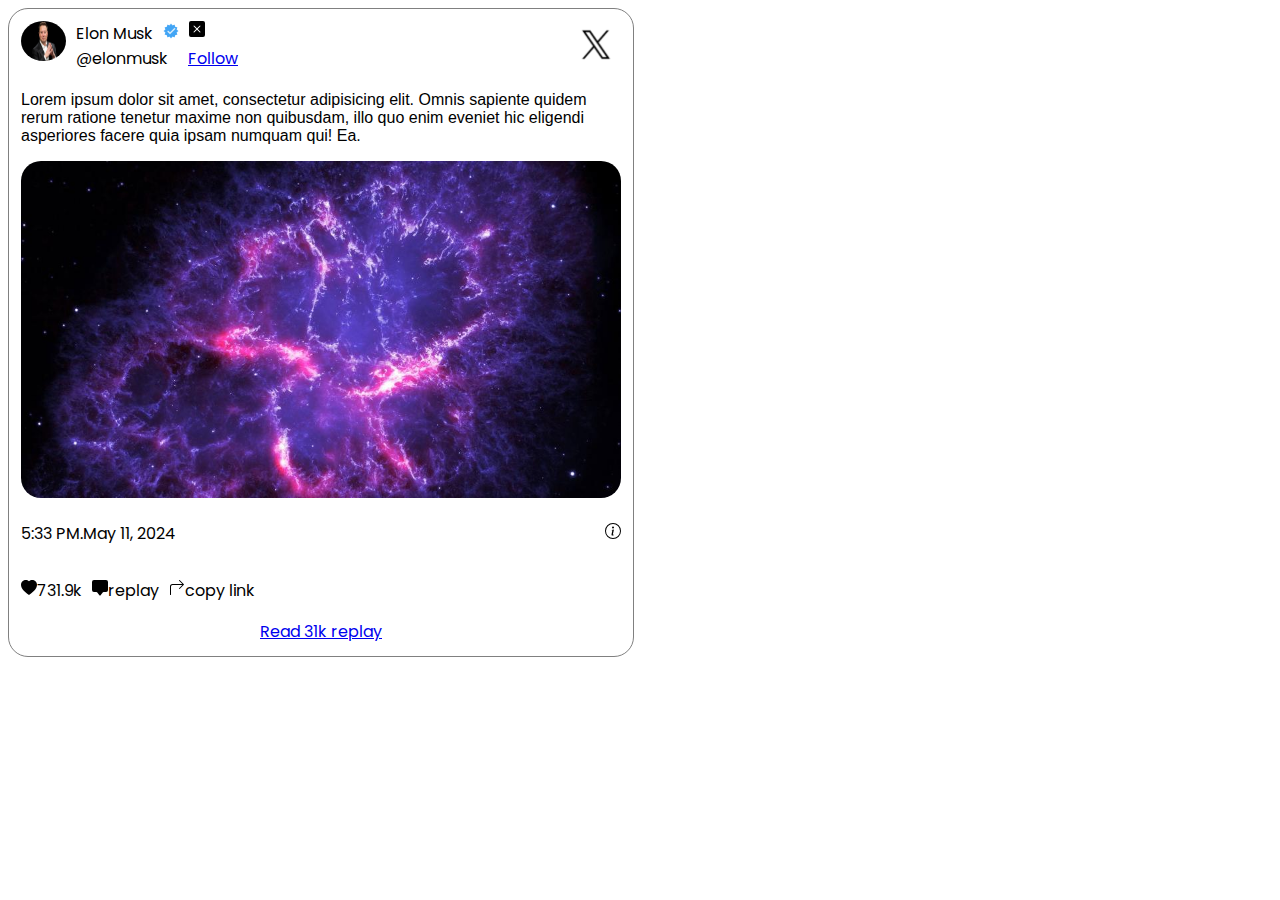
==== Aula-01-junho-2024/index.html @ b641118d "Aula-01-junho-2024" ====
<!DOCTYPE html>
<html lang="en">
<head>
    <meta charset="UTF-8">
    <meta name="viewport" content="width=device-width, initial-scale=1.0">
    <title>Aula</title>
    <style>
        @import url('https://fonts.googleapis.com/css2?family=Poppins:ital,wght@0,100;0,200;0,300;0,400;0,500;0,600;0,700;0,800;0,900;1,100;1,200;1,300;1,400;1,500;1,600;1,700;1,800;1,900&display=swap');
        </style>
</head>
<body style="font-family: poppins;">
    <div style="border: 1px solid gray; padding: 12px; border-radius: 20px; width:600px;">
        <header>
            <div style="display: flex; justify-content: space-between">
                <div style="display: flex; gap: 10px; ">
                    <div>
                        <img src="imagem/Elon-Musk-2 (1).png" alt="Foto Elon Musk" style="width: 45px; height: 40px; border-radius: 50%;">
                    </div>
                    <div>
                        <div style="display: flex; gap: 10px;">
                            <p style="margin: 0;">Elon Musk</p>
                            <i><img src="imagem/icons8-crachá-verificado-48.png" width="16" height="16" fill="currentColor" class="bi bi-x-square-fill" viewBox="0 0 16 16" alt="verificado"></i>
                            <svg xmlns="http://www.w3.org/2000/svg" width="16" height="16" fill="currentColor" class="bi bi-x-square-fill" viewBox="0 0 16 16">
                                <path d="M2 0a2 2 0 0 0-2 2v12a2 2 0 0 0 2 2h12a2 2 0 0 0 2-2V2a2 2 0 0 0-2-2zm3.354 4.646L8 7.293l2.646-2.647a.5.5 0 0 1 .708.708L8.707 8l2.647 2.646a.5.5 0 0 1-.708.708L8 8.707l-2.646 2.647a.5.5 0 0 1-.708-.708L7.293 8 4.646 5.354a.5.5 0 1 1 .708-.708"/>
                              </svg>
                        </div>
                        <div style="display: flex; gap: 20px; ">
                            <p style="margin: 0;">@elonmusk</p>
                            <a href="#">Follow</a>
                        </div>
                
                    </div>
                </div>
                <div>
                    <img src="imagem/x.png" alt="icone x" style="width: 50px; border-radius: 50%">
                </div>
            </div>
        </header>
        <main>
            <p style="width:595px; font-family: Arial, Helvetica, sans-serif; font-size: 16px">Lorem ipsum dolor sit amet, consectetur adipisicing elit. Omnis sapiente quidem rerum ratione tenetur maxime non quibusdam, illo quo enim eveniet hic eligendi asperiores facere quia ipsam numquam qui! Ea.</p>
            <img style="width: 600px; border-radius: 20px" src="imagem/universo.jpg" alt="Universo">
        </main>
        <footer>
            <div style="display: flex; gap: 10px; justify-content: space-between">
                <div style="display:flex ;">
                    <p style="max-resolution: ;">5:33 PM</p>
                    <P>.</P>
                    <P>May 11, 2024</P>
                </div>
                <div>
                    <p><svg xmlns="http://www.w3.org/2000/svg" width="16" height="16" fill="currentColor" class="bi bi-info-circle" viewBox="0 0 16 16">
                        <path d="M8 15A7 7 0 1 1 8 1a7 7 0 0 1 0 14m0 1A8 8 0 1 0 8 0a8 8 0 0 0 0 16"/>
                        <path d="m8.93 6.588-2.29.287-.082.38.45.083c.294.07.352.176.288.469l-.738 3.468c-.194.897.105 1.319.808 1.319.545 0 1.178-.252 1.465-.598l.088-.416c-.2.176-.492.246-.686.246-.275 0-.375-.193-.304-.533zM9 4.5a1 1 0 1 1-2 0 1 1 0 0 1 2 0"/>
                      </svg></p>
                </div>
            </div>
            
            <div style="display: flex; gap: 10px;">
                <p><svg xmlns="http://www.w3.org/2000/svg" width="16" height="16" fill="currentColor" class="bi bi-heart-fill" viewBox="0 0 16 16">
                    <path fill-rule="evenodd" d="M8 1.314C12.438-3.248 23.534 4.735 8 15-7.534 4.736 3.562-3.248 8 1.314"/>
                  </svg>731.9k</p>
                <p><svg xmlns="http://www.w3.org/2000/svg" width="16" height="16" fill="currentColor" class="bi bi-chat-square-fill" viewBox="0 0 16 16">
                    <path d="M2 0a2 2 0 0 0-2 2v8a2 2 0 0 0 2 2h2.5a1 1 0 0 1 .8.4l1.9 2.533a1 1 0 0 0 1.6 0l1.9-2.533a1 1 0 0 1 .8-.4H14a2 2 0 0 0 2-2V2a2 2 0 0 0-2-2z"/>
                  </svg>replay</p>
                <p><svg xmlns="http://www.w3.org/2000/svg" width="16" height="16" fill="currentColor" class="bi bi-arrow-90deg-right" viewBox="0 0 16 16">
                    <path fill-rule="evenodd" d="M14.854 4.854a.5.5 0 0 0 0-.708l-4-4a.5.5 0 0 0-.708.708L13.293 4H3.5A2.5 2.5 0 0 0 1 6.5v8a.5.5 0 0 0 1 0v-8A1.5 1.5 0 0 1 3.5 5h9.793l-3.147 3.146a.5.5 0 0 0 .708.708z"/>
                  </svg>copy link</p>
            </div>
          
            <div style="text-align: center;">
                <a href="#">Read 31k replay</a>
            </div>

        </footer>
    </div>
</body>
</html>
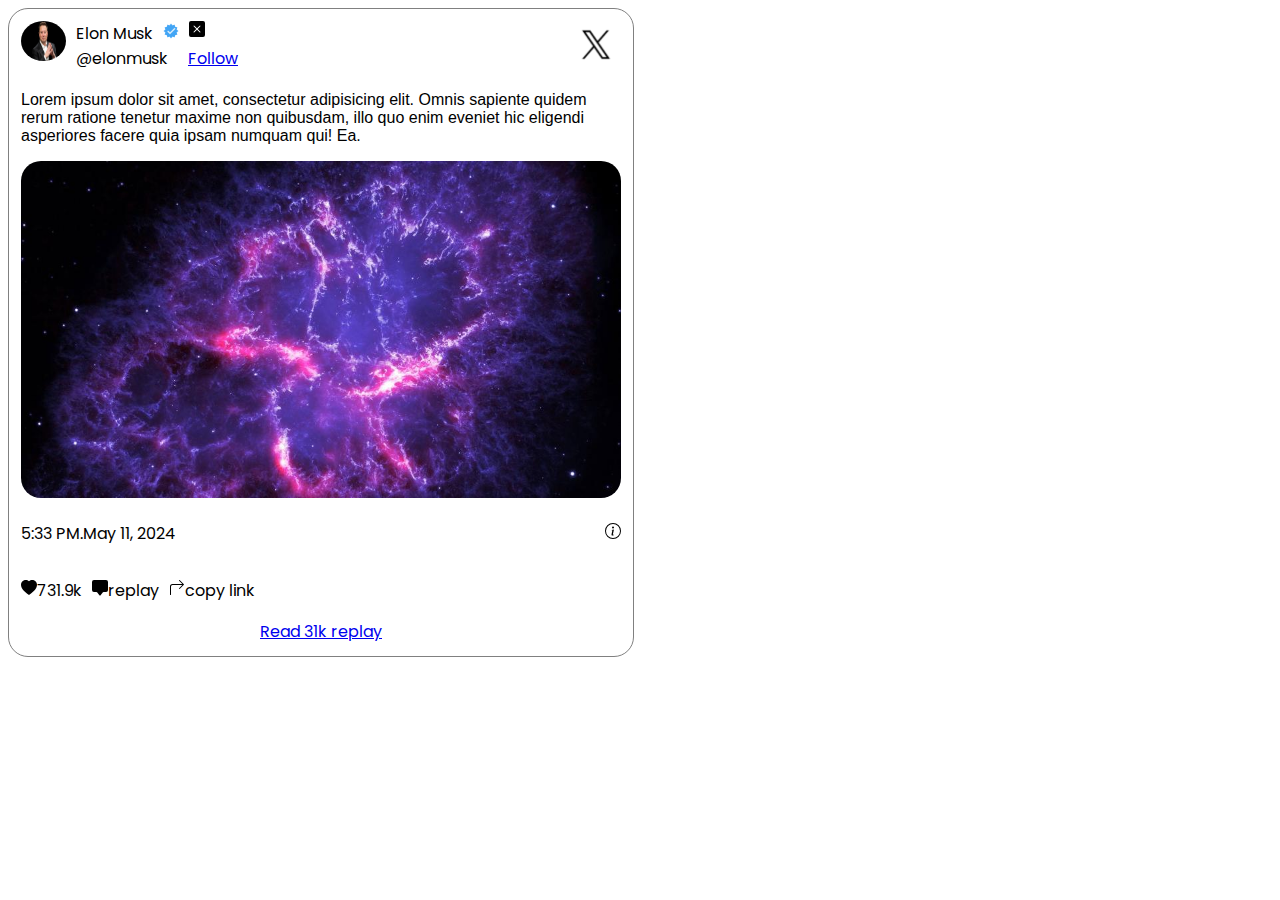
==== commit f48b1bb3: "Aula-15-junho-2024" ====
--- a/Aula-01-junho-2024/index.html
+++ b/Aula-01-junho-2024/index.html
@@ -43,7 +43,7 @@
         <footer>
             <div style="display: flex; gap: 10px; justify-content: space-between">
                 <div style="display:flex ;">
-                    <p style="max-resolution: ;">5:33 PM</p>
+                    <p style="max: resolution 0;">5:33 PM</p>
                     <P>.</P>
                     <P>May 11, 2024</P>
                 </div>
